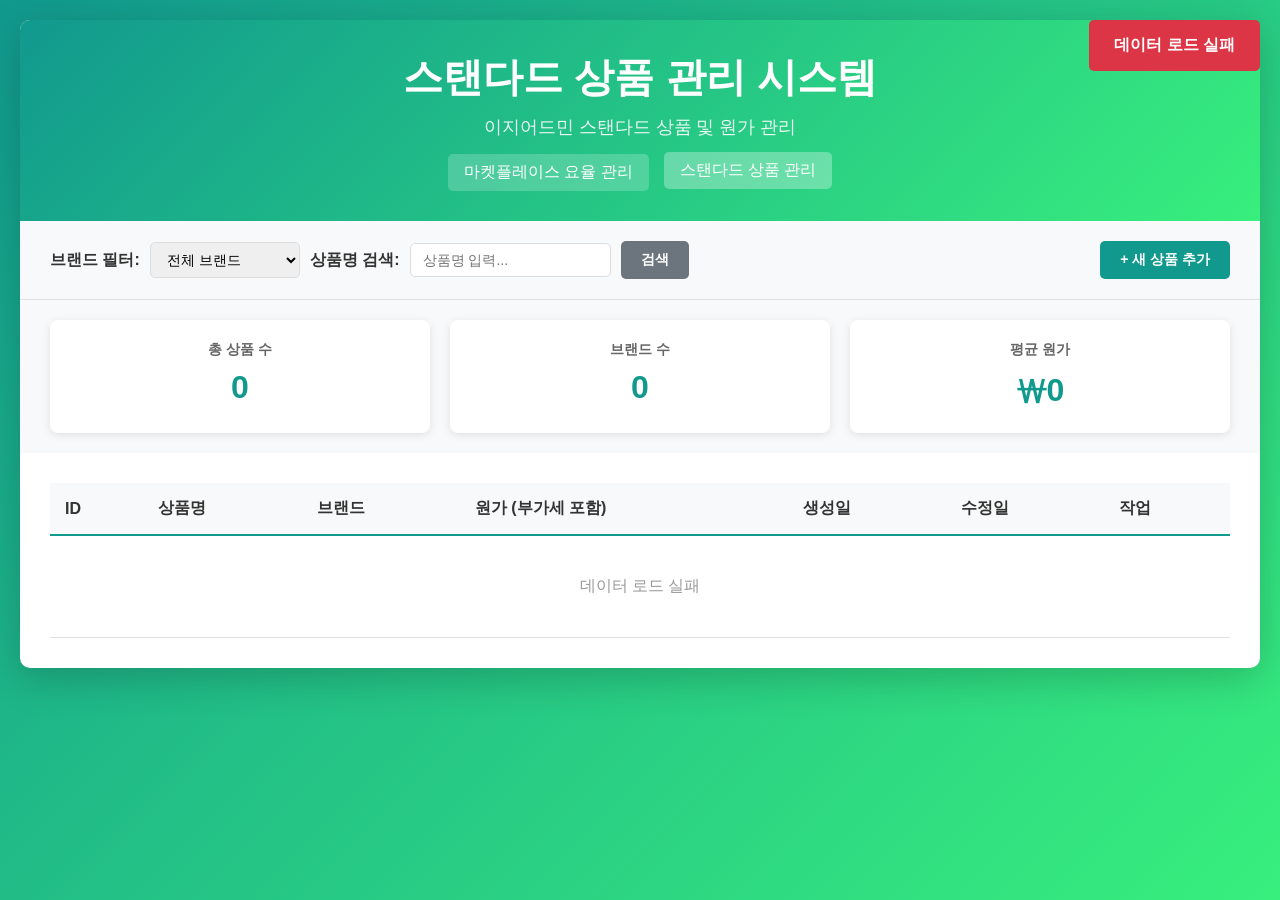
==== frontend/products.html @ 978bb1c8 "Add standard products management system Implement complete management system for standard products i" ====
<!DOCTYPE html>
<html lang="ko">
<head>
    <meta charset="UTF-8">
    <meta name="viewport" content="width=device-width, initial-scale=1.0">
    <title>스탠다드 상품 관리 시스템</title>
    <link rel="stylesheet" href="products-styles.css">
</head>
<body>
    <div class="container">
        <header>
            <h1>스탠다드 상품 관리 시스템</h1>
            <p class="subtitle">이지어드민 스탠다드 상품 및 원가 관리</p>
            <div class="nav-links">
                <a href="index.html" class="nav-link">마켓플레이스 요율 관리</a>
                <a href="products.html" class="nav-link active">스탠다드 상품 관리</a>
            </div>
        </header>

        <div class="controls">
            <div class="filter-section">
                <label for="brandFilter">브랜드 필터:</label>
                <select id="brandFilter">
                    <option value="">전체 브랜드</option>
                </select>

                <label for="searchInput">상품명 검색:</label>
                <input type="text" id="searchInput" placeholder="상품명 입력...">
                <button id="searchBtn" class="btn btn-secondary">검색</button>
            </div>
            <button id="addNewBtn" class="btn btn-primary">+ 새 상품 추가</button>
        </div>

        <div class="stats-section">
            <div class="stat-card">
                <h3>총 상품 수</h3>
                <p id="totalProducts">0</p>
            </div>
            <div class="stat-card">
                <h3>브랜드 수</h3>
                <p id="totalBrands">0</p>
            </div>
            <div class="stat-card">
                <h3>평균 원가</h3>
                <p id="avgCost">₩0</p>
            </div>
        </div>

        <div class="table-container">
            <table id="productsTable">
                <thead>
                    <tr>
                        <th>ID</th>
                        <th>상품명</th>
                        <th>브랜드</th>
                        <th>원가 (부가세 포함)</th>
                        <th>생성일</th>
                        <th>수정일</th>
                        <th>작업</th>
                    </tr>
                </thead>
                <tbody id="productsTableBody">
                    <tr>
                        <td colspan="7" class="loading">데이터 로딩 중...</td>
                    </tr>
                </tbody>
            </table>
        </div>
    </div>

    <!-- Modal for Add -->
    <div id="productModal" class="modal">
        <div class="modal-content">
            <span class="close">&times;</span>
            <h2 id="modalTitle">새 상품 추가</h2>
            <form id="productForm">
                <div class="form-group">
                    <label for="productName">상품명 *</label>
                    <input type="text" id="productName" required maxlength="500">
                </div>
                <div class="form-group">
                    <label for="brand">브랜드 *</label>
                    <select id="brand" required>
                        <option value="">선택하세요</option>
                        <option value="닥터시드">닥터시드</option>
                        <option value="딸로">딸로</option>
                        <option value="테르스">테르스</option>
                        <option value="에이더">에이더</option>
                    </select>
                </div>
                <div class="form-group">
                    <label for="costPrice">원가 (부가세 포함) *</label>
                    <input type="number" id="costPrice" step="0.01" min="0" required>
                </div>
                <div class="form-actions">
                    <button type="submit" class="btn btn-primary">저장</button>
                    <button type="button" class="btn btn-secondary" id="cancelBtn">취소</button>
                </div>
            </form>
        </div>
    </div>

    <!-- Modal for Edit -->
    <div id="editModal" class="modal">
        <div class="modal-content">
            <span class="close edit-close">&times;</span>
            <h2>상품 수정</h2>
            <form id="editForm">
                <input type="hidden" id="editProductId">
                <div class="form-group">
                    <label for="editProductName">상품명 *</label>
                    <input type="text" id="editProductName" required maxlength="500">
                </div>
                <div class="form-group">
                    <label for="editBrand">브랜드 *</label>
                    <select id="editBrand" required>
                        <option value="닥터시드">닥터시드</option>
                        <option value="딸로">딸로</option>
                        <option value="테르스">테르스</option>
                        <option value="에이더">에이더</option>
                    </select>
                </div>
                <div class="form-group">
                    <label for="editCostPrice">원가 (부가세 포함) *</label>
                    <input type="number" id="editCostPrice" step="0.01" min="0" required>
                </div>
                <div class="form-actions">
                    <button type="submit" class="btn btn-primary">수정 저장</button>
                    <button type="button" class="btn btn-secondary edit-cancel">취소</button>
                </div>
            </form>
        </div>
    </div>

    <div id="notification" class="notification"></div>

    <script src="products-app.js"></script>
</body>
</html>
---- frontend/products-styles.css ----
* {
    margin: 0;
    padding: 0;
    box-sizing: border-box;
}

body {
    font-family: 'Segoe UI', Tahoma, Geneva, Verdana, sans-serif;
    background: linear-gradient(135deg, #11998e 0%, #38ef7d 100%);
    min-height: 100vh;
    padding: 20px;
}

.container {
    max-width: 1400px;
    margin: 0 auto;
    background: white;
    border-radius: 10px;
    box-shadow: 0 10px 40px rgba(0, 0, 0, 0.2);
    overflow: hidden;
}

header {
    background: linear-gradient(135deg, #11998e 0%, #38ef7d 100%);
    color: white;
    padding: 30px;
    text-align: center;
}

header h1 {
    font-size: 2.5em;
    margin-bottom: 10px;
}

header .subtitle {
    font-size: 1.1em;
    opacity: 0.9;
    margin-bottom: 15px;
}

.nav-links {
    display: flex;
    gap: 15px;
    justify-content: center;
    margin-top: 15px;
}

.nav-link {
    color: white;
    text-decoration: none;
    padding: 8px 16px;
    border-radius: 5px;
    background: rgba(255, 255, 255, 0.2);
    transition: all 0.3s;
}

.nav-link:hover, .nav-link.active {
    background: rgba(255, 255, 255, 0.3);
    transform: translateY(-2px);
}

.controls {
    padding: 20px 30px;
    background: #f8f9fa;
    display: flex;
    justify-content: space-between;
    align-items: center;
    border-bottom: 1px solid #e0e0e0;
    flex-wrap: wrap;
    gap: 15px;
}

.filter-section {
    display: flex;
    align-items: center;
    gap: 10px;
    flex-wrap: wrap;
}

.filter-section label {
    font-weight: 600;
    color: #333;
}

.filter-section select,
.filter-section input[type="text"] {
    padding: 8px 12px;
    border: 1px solid #ddd;
    border-radius: 5px;
    font-size: 14px;
}

.filter-section select {
    min-width: 150px;
}

.filter-section input[type="text"] {
    min-width: 200px;
}

.stats-section {
    display: grid;
    grid-template-columns: repeat(auto-fit, minmax(200px, 1fr));
    gap: 20px;
    padding: 20px 30px;
    background: #f8f9fa;
}

.stat-card {
    background: white;
    padding: 20px;
    border-radius: 8px;
    box-shadow: 0 2px 8px rgba(0, 0, 0, 0.1);
    text-align: center;
}

.stat-card h3 {
    font-size: 0.9em;
    color: #666;
    margin-bottom: 10px;
}

.stat-card p {
    font-size: 2em;
    font-weight: bold;
    color: #11998e;
}

.table-container {
    padding: 30px;
    overflow-x: auto;
}

table {
    width: 100%;
    border-collapse: collapse;
}

thead {
    background: #f8f9fa;
}

th {
    padding: 15px;
    text-align: left;
    font-weight: 600;
    color: #333;
    border-bottom: 2px solid #11998e;
}

td {
    padding: 12px 15px;
    border-bottom: 1px solid #e0e0e0;
}

tr:hover {
    background: #f8f9fa;
}

.loading {
    text-align: center;
    color: #999;
    padding: 40px !important;
}

.btn {
    padding: 10px 20px;
    border: none;
    border-radius: 5px;
    cursor: pointer;
    font-size: 14px;
    font-weight: 600;
    transition: all 0.3s;
}

.btn-primary {
    background: #11998e;
    color: white;
}

.btn-primary:hover {
    background: #0e7c6f;
    transform: translateY(-2px);
    box-shadow: 0 4px 8px rgba(17, 153, 142, 0.4);
}

.btn-secondary {
    background: #6c757d;
    color: white;
}

.btn-secondary:hover {
    background: #5a6268;
}

.btn-edit {
    background: #28a745;
    color: white;
    padding: 6px 12px;
    font-size: 12px;
    margin-right: 5px;
}

.btn-edit:hover {
    background: #218838;
}

.btn-delete {
    background: #dc3545;
    color: white;
    padding: 6px 12px;
    font-size: 12px;
}

.btn-delete:hover {
    background: #c82333;
}

.modal {
    display: none;
    position: fixed;
    z-index: 1000;
    left: 0;
    top: 0;
    width: 100%;
    height: 100%;
    background: rgba(0, 0, 0, 0.5);
    animation: fadeIn 0.3s;
}

.modal-content {
    background: white;
    margin: 5% auto;
    padding: 30px;
    border-radius: 10px;
    width: 90%;
    max-width: 500px;
    animation: slideIn 0.3s;
}

@keyframes fadeIn {
    from { opacity: 0; }
    to { opacity: 1; }
}

@keyframes slideIn {
    from {
        transform: translateY(-50px);
        opacity: 0;
    }
    to {
        transform: translateY(0);
        opacity: 1;
    }
}

.close, .edit-close {
    color: #aaa;
    float: right;
    font-size: 28px;
    font-weight: bold;
    cursor: pointer;
}

.close:hover,
.close:focus,
.edit-close:hover,
.edit-close:focus {
    color: #000;
}

.modal-content h2 {
    margin-bottom: 20px;
    color: #333;
}

.form-group {
    margin-bottom: 20px;
}

.form-group label {
    display: block;
    margin-bottom: 5px;
    font-weight: 600;
    color: #333;
}

.form-group input,
.form-group select {
    width: 100%;
    padding: 10px;
    border: 1px solid #ddd;
    border-radius: 5px;
    font-size: 14px;
}

.form-group input:focus,
.form-group select:focus {
    outline: none;
    border-color: #11998e;
}

.form-actions {
    display: flex;
    gap: 10px;
    justify-content: flex-end;
    margin-top: 25px;
}

.notification {
    position: fixed;
    top: 20px;
    right: 20px;
    padding: 15px 25px;
    border-radius: 5px;
    color: white;
    font-weight: 600;
    display: none;
    z-index: 2000;
    animation: slideInRight 0.3s;
}

@keyframes slideInRight {
    from {
        transform: translateX(400px);
        opacity: 0;
    }
    to {
        transform: translateX(0);
        opacity: 1;
    }
}

.notification.success {
    background: #28a745;
}

.notification.error {
    background: #dc3545;
}

.notification.show {
    display: block;
}

.price-value {
    font-weight: 600;
    color: #11998e;
}

.action-btns {
    white-space: nowrap;
}

@media (max-width: 768px) {
    .controls {
        flex-direction: column;
        align-items: stretch;
    }

    .filter-section {
        flex-direction: column;
        align-items: stretch;
    }

    .filter-section select,
    .filter-section input {
        width: 100%;
    }

    .table-container {
        padding: 15px;
    }

    th, td {
        padding: 10px;
        font-size: 12px;
    }

    .modal-content {
        margin: 10% auto;
        width: 95%;
    }
}
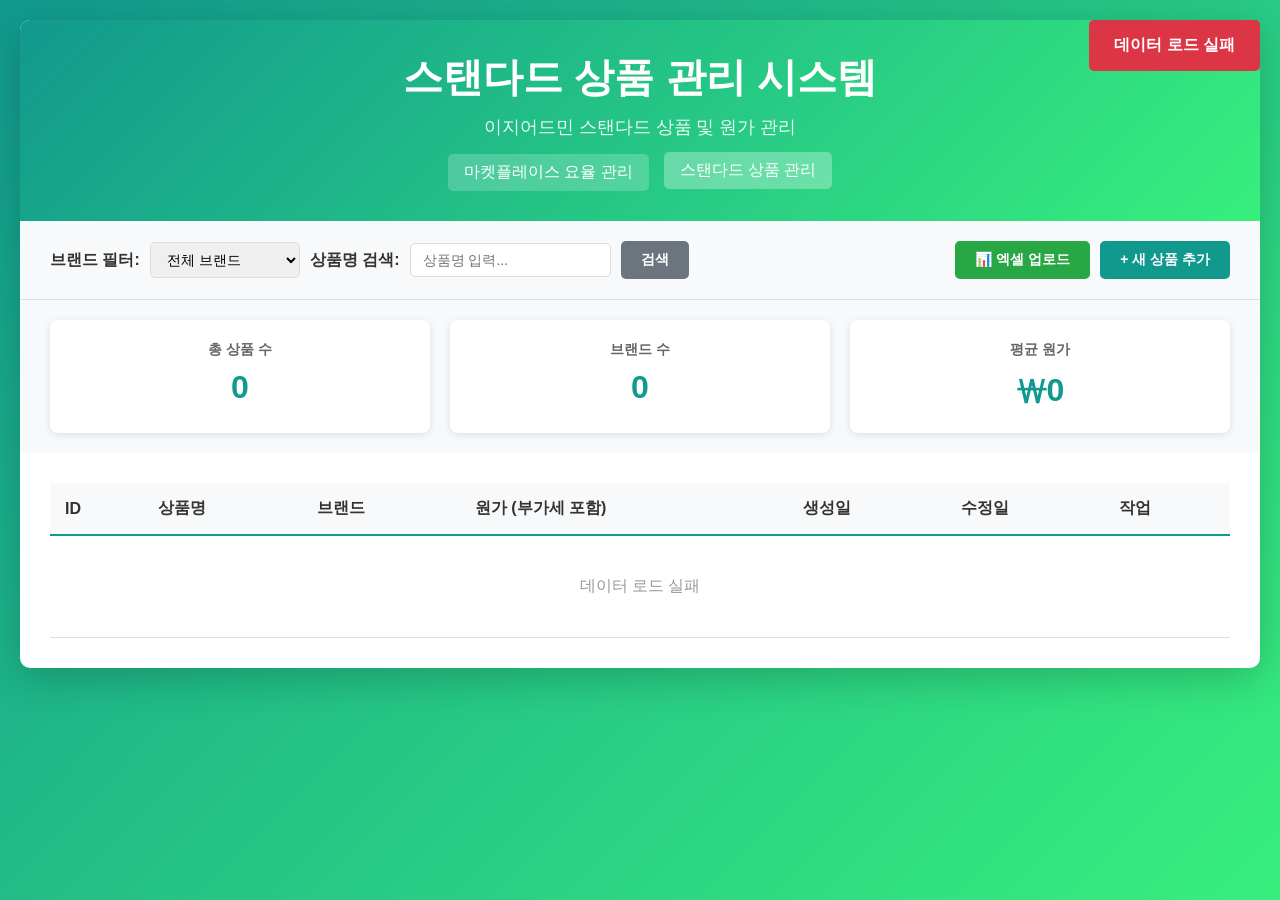
==== commit e052b382: "Add Excel upload feature for bulk product updates Backend: - Add pandas, openpyxl, python-multipart " ====
--- a/frontend/products.html
+++ b/frontend/products.html
@@ -28,7 +28,11 @@
                 <input type="text" id="searchInput" placeholder="상품명 입력...">
                 <button id="searchBtn" class="btn btn-secondary">검색</button>
             </div>
-            <button id="addNewBtn" class="btn btn-primary">+ 새 상품 추가</button>
+            <div class="action-buttons">
+                <input type="file" id="excelFileInput" accept=".xlsx,.xls" style="display: none;">
+                <button id="uploadExcelBtn" class="btn btn-success">📊 엑셀 업로드</button>
+                <button id="addNewBtn" class="btn btn-primary">+ 새 상품 추가</button>
+            </div>
         </div>
 
         <div class="stats-section">
--- a/frontend/products-styles.css
+++ b/frontend/products-styles.css
@@ -98,6 +98,11 @@
     min-width: 200px;
 }
 
+.action-buttons {
+    display: flex;
+    gap: 10px;
+}
+
 .stats-section {
     display: grid;
     grid-template-columns: repeat(auto-fit, minmax(200px, 1fr));
@@ -191,6 +196,17 @@
 
 .btn-secondary:hover {
     background: #5a6268;
+}
+
+.btn-success {
+    background: #28a745;
+    color: white;
+}
+
+.btn-success:hover {
+    background: #218838;
+    transform: translateY(-2px);
+    box-shadow: 0 4px 8px rgba(40, 167, 69, 0.4);
 }
 
 .btn-edit {
